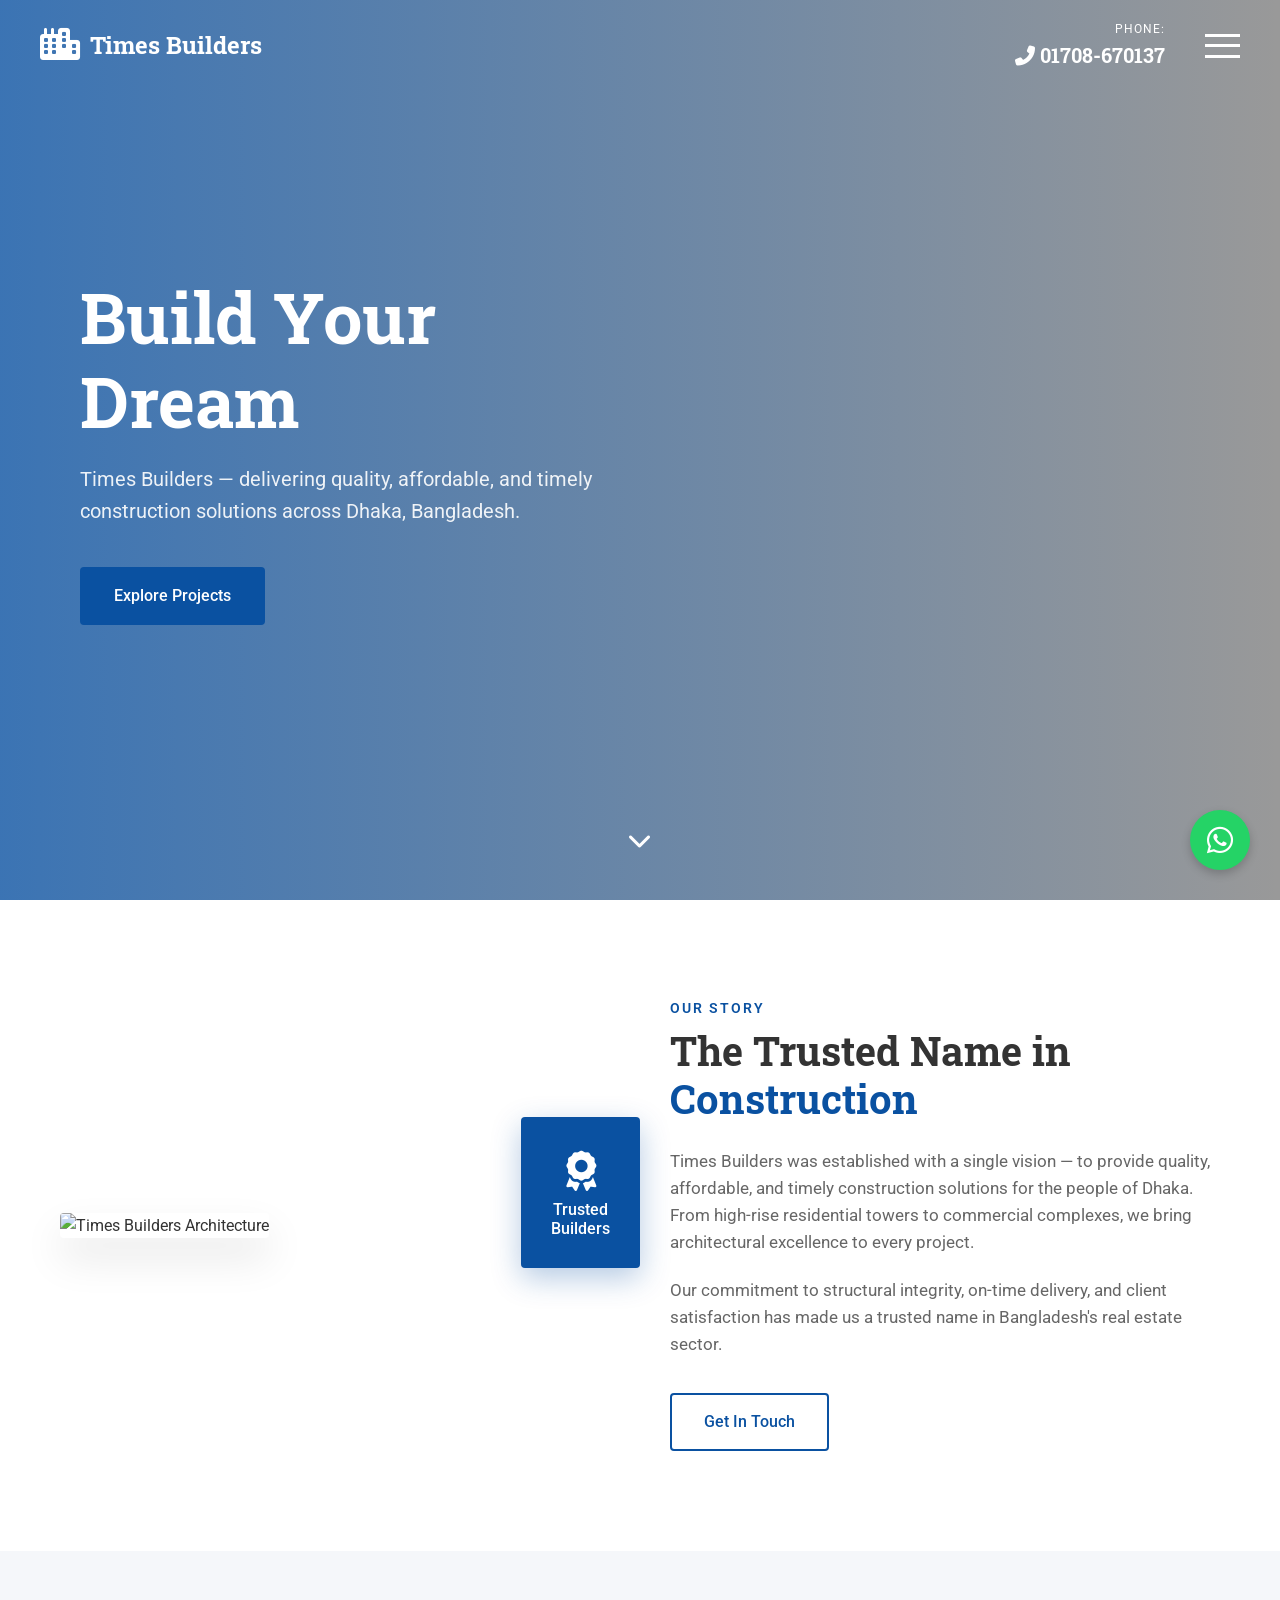
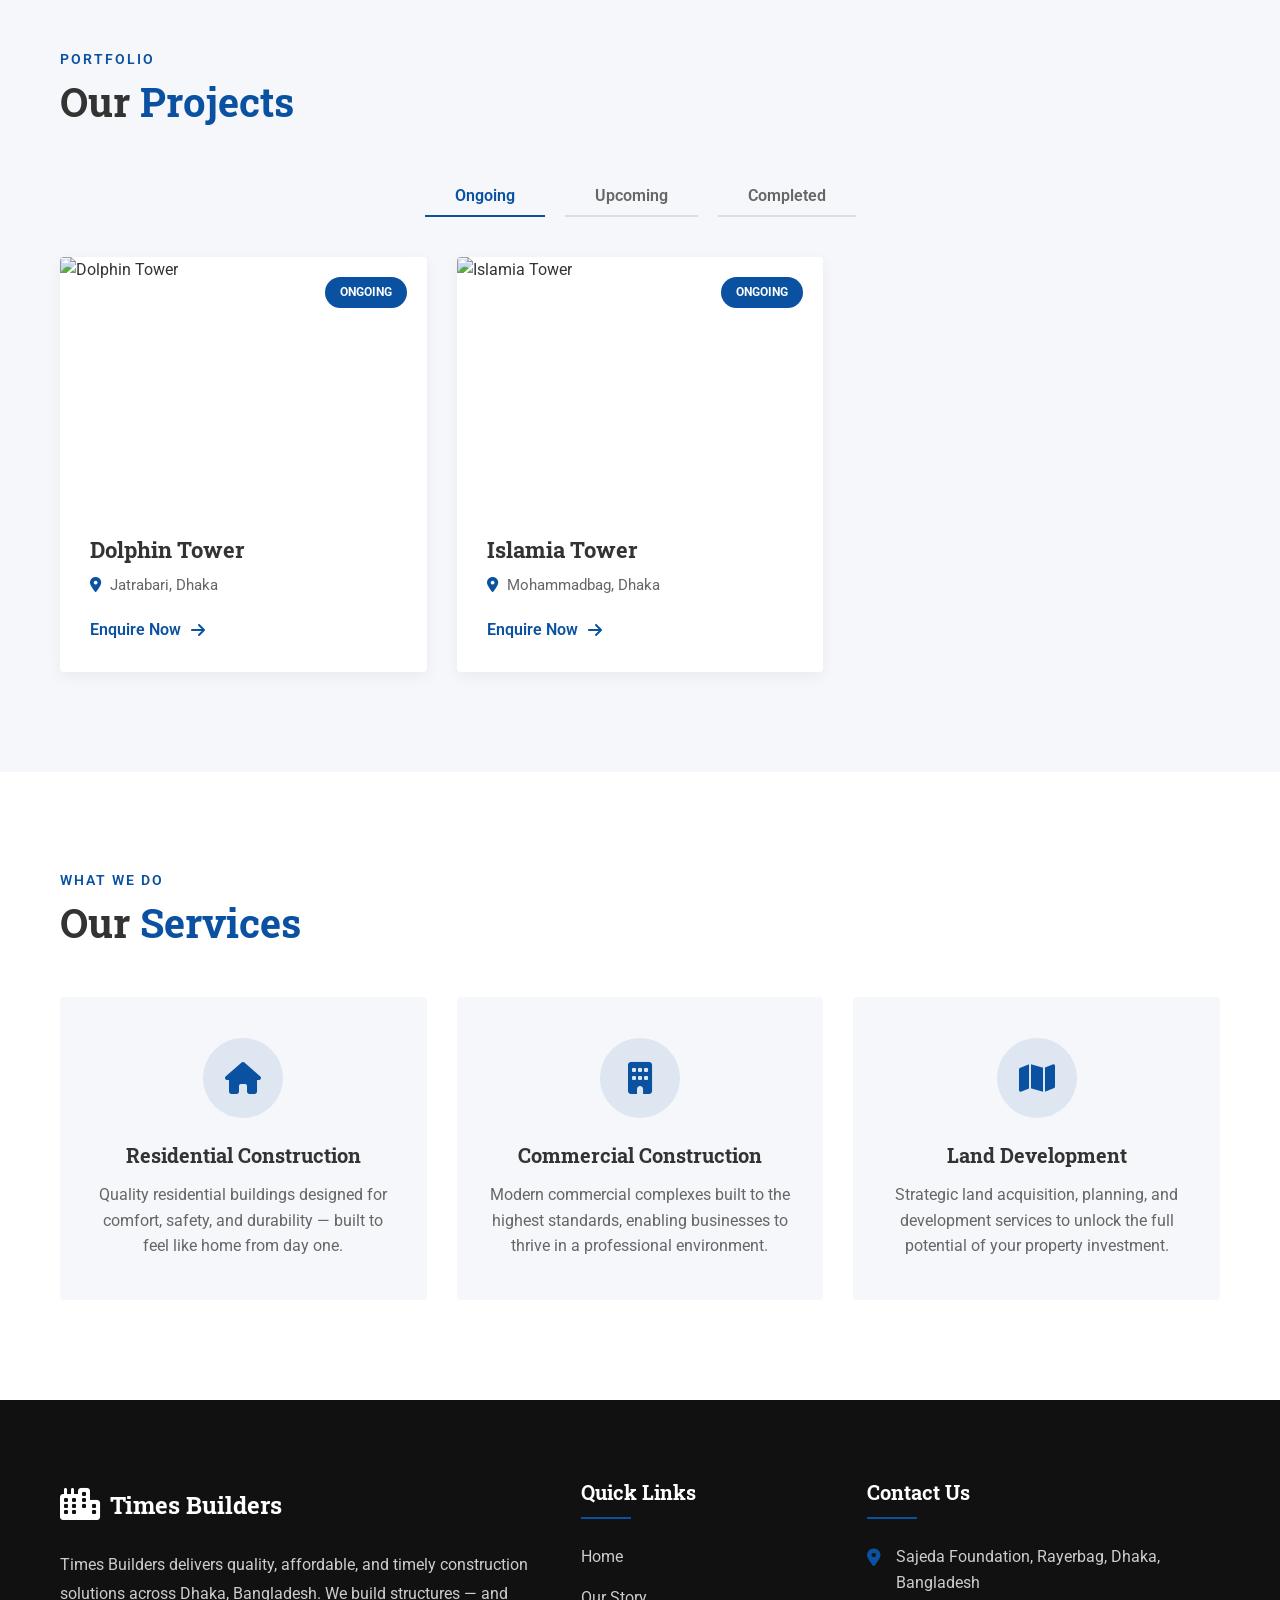
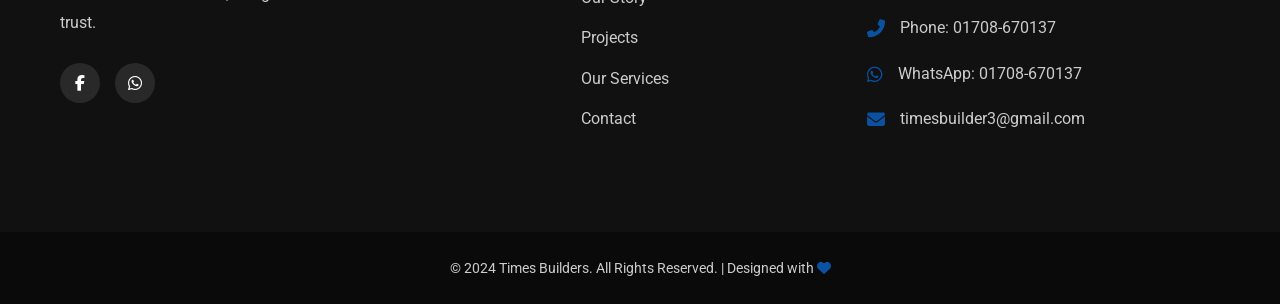
==== index.html @ 9c45bab4 "Add files via upload" ====
<!DOCTYPE html>
<html lang="en">
<head>
    <meta charset="UTF-8">
    <meta name="viewport" content="width=device-width, initial-scale=1.0">
    <title>Times Builders | Build Your Dream</title>
    <link rel="stylesheet" href="style.css">
    
    <!-- Fonts inspired by Concord (Roboto & Roboto Slab) -->
    <link rel="preconnect" href="https://fonts.googleapis.com">
    <link rel="preconnect" href="https://fonts.gstatic.com" crossorigin>
    <link href="https://fonts.googleapis.com/css2?family=Roboto+Slab:wght@300;400;500;600;700&family=Roboto:wght@300;400;500;700&display=swap" rel="stylesheet">
    
    <!-- Icons -->
    <link rel="stylesheet" href="https://cdnjs.cloudflare.com/ajax/libs/font-awesome/6.4.0/css/all.min.css">
</head>
<body>

    <!-- Floating WhatsApp -->
    <a href="https://wa.me/8801708670137" target="_blank" class="floating-whatsapp">
        <i class="fab fa-whatsapp"></i>
    </a>

    <!-- Top Navigation Bar -->
    <header class="header" id="header">
        <div class="header-container">
            <a href="#" class="logo">
                <span class="logo-icon"><i class="fas fa-city"></i></span>
                <span class="logo-text">Times Builders</span>
            </a>
            
            <div class="header-right">
                <div class="header-hotline">
                    <span>Phone:</span>
                    <a href="tel:01708670137"><i class="fas fa-phone-alt"></i> 01708-670137</a>
                </div>
                <div class="hamburger" id="hamburger">
                    <span class="line"></span>
                    <span class="line"></span>
                    <span class="line"></span>
                </div>
            </div>
        </div>
    </header>

    <!-- Full Screen Overlay Menu -->
    <div class="menu-overlay" id="menuOverlay">
        <div class="menu-close" id="menuClose">
            <i class="fas fa-times"></i>
        </div>
        <div class="menu-content">
            <div class="menu-left">
                <ul class="main-nav">
                    <li><a href="#home" class="menu-link">Home</a></li>
                    <li><a href="#about" class="menu-link">About Us</a></li>
                    <li><a href="#projects" class="menu-link">Projects</a></li>
                    <li><a href="#business" class="menu-link">Our Services</a></li>
                    <li><a href="#contact" class="menu-link">Contact</a></li>
                </ul>
            </div>
            <div class="menu-right">
                <div class="menu-contact">
                    <h3>Contact Information</h3>
                    <p><strong>Phone:</strong> <a href="tel:01708670137">01708-670137</a></p>
                    <p><strong>WhatsApp:</strong> <a href="https://wa.me/8801708670137" target="_blank">01708-670137</a></p>
                    <p><strong>Email:</strong> timesbuilder3@gmail.com</p>
                    <p><strong>Address:</strong> Sajeda Foundation, Rayerbag, Dhaka</p>
                    <div class="menu-socials">
                        <a href="https://www.facebook.com/timesbuilders3" target="_blank"><i class="fab fa-facebook-f"></i></a>
                        <a href="https://wa.me/8801708670137" target="_blank"><i class="fab fa-whatsapp"></i></a>
                    </div>
                </div>
            </div>
        </div>
    </div>

    <!-- Hero Section -->
    <section class="hero" id="home">
        <div class="hero-bg"></div>
        <div class="hero-content">
            <h1 class="fade-up">Build Your<br>Dream</h1>
            <p class="fade-up delay-1">Times Builders — delivering quality, affordable, and timely construction solutions across Dhaka, Bangladesh.</p>
            <a href="#projects" class="btn btn-primary fade-up delay-2">Explore Projects</a>
        </div>
        <a href="#about" class="scroll-down">
            <i class="fas fa-chevron-down"></i>
        </a>
    </section>

    <!-- About Section / Our Story -->
    <section class="about section" id="about">
        <div class="container">
            <div class="about-wrapper">
                <div class="about-image reveal">
                    <img src="https://images.unsplash.com/photo-1545324418-cc1a3fa10c00?w=800&q=80" alt="Times Builders Architecture">
                    <div class="experience-badge">
                        <h2><i class="fas fa-award"></i></h2>
                        <p>Trusted<br>Builders</p>
                    </div>
                </div>
                <div class="about-text reveal">
                    <h5 class="sub-heading">OUR STORY</h5>
                    <h2>The Trusted Name in <br><span class="text-blue">Construction</span></h2>
                    <p>Times Builders was established with a single vision — to provide quality, affordable, and timely construction solutions for the people of Dhaka. From high-rise residential towers to commercial complexes, we bring architectural excellence to every project.</p>
                    <p>Our commitment to structural integrity, on-time delivery, and client satisfaction has made us a trusted name in Bangladesh's real estate sector.</p>
                    <a href="#contact" class="btn btn-outline">Get In Touch</a>
                </div>
            </div>
        </div>
    </section>

    <!-- Projects Section -->
    <section class="projects section bg-light" id="projects">
        <div class="container">
            <div class="section-header text-center reveal">
                <h5 class="sub-heading">PORTFOLIO</h5>
                <h2>Our <span class="text-blue">Projects</span></h2>
            </div>
            
            <div class="project-tabs reveal">
                <button class="tab-btn active" data-filter="ongoing">Ongoing</button>
                <button class="tab-btn" data-filter="upcoming">Upcoming</button>
                <button class="tab-btn" data-filter="completed">Completed</button>
            </div>

            <div class="projects-grid">
                <!-- Project 1 -->
                <div class="project-card reveal" data-category="ongoing">
                    <div class="project-image">
                        <img src="https://images.unsplash.com/photo-1580587771525-78b9dba3b914?w=600&q=80" alt="Dolphin Tower">
                        <span class="status-badge ongoing">Ongoing</span>
                    </div>
                    <div class="project-content">
                        <h3>Dolphin Tower</h3>
                        <p class="location"><i class="fas fa-map-marker-alt"></i> Jatrabari, Dhaka</p>
                        <a href="#contact" class="view-details">Enquire Now <i class="fas fa-arrow-right"></i></a>
                    </div>
                </div>

                <!-- Project 2 -->
                <div class="project-card reveal" data-category="ongoing">
                    <div class="project-image">
                        <img src="https://images.unsplash.com/photo-1600607687939-ce8a6c25118c?w=600&q=80" alt="Islamia Tower">
                        <span class="status-badge ongoing">Ongoing</span>
                    </div>
                    <div class="project-content">
                        <h3>Islamia Tower</h3>
                        <p class="location"><i class="fas fa-map-marker-alt"></i> Mohammadbag, Dhaka</p>
                        <a href="#contact" class="view-details">Enquire Now <i class="fas fa-arrow-right"></i></a>
                    </div>
                </div>
            </div>
        </div>
    </section>

    <!-- Services Section -->
    <section class="business section" id="business">
        <div class="container">
            <div class="section-header text-center reveal">
                <h5 class="sub-heading">WHAT WE DO</h5>
                <h2>Our <span class="text-blue">Services</span></h2>
            </div>
            
            <div class="business-grid">
                <div class="business-card reveal">
                    <div class="icon"><i class="fas fa-home"></i></div>
                    <h3>Residential Construction</h3>
                    <p>Quality residential buildings designed for comfort, safety, and durability — built to feel like home from day one.</p>
                </div>
                <div class="business-card reveal">
                    <div class="icon"><i class="fas fa-building"></i></div>
                    <h3>Commercial Construction</h3>
                    <p>Modern commercial complexes built to the highest standards, enabling businesses to thrive in a professional environment.</p>
                </div>
                <div class="business-card reveal">
                    <div class="icon"><i class="fas fa-map"></i></div>
                    <h3>Land Development</h3>
                    <p>Strategic land acquisition, planning, and development services to unlock the full potential of your property investment.</p>
                </div>
            </div>
        </div>
    </section>

    <!-- Footer -->
    <footer class="footer" id="contact">
        <div class="footer-top">
            <div class="container">
                <div class="footer-grid">
                    <div class="footer-brand">
                        <a href="#" class="logo">
                            <span class="logo-icon"><i class="fas fa-city"></i></span>
                            <span class="logo-text">Times Builders</span>
                        </a>
                        <p>Times Builders delivers quality, affordable, and timely construction solutions across Dhaka, Bangladesh. We build structures — and trust.</p>
                        <div class="social-links">
                            <a href="https://www.facebook.com/timesbuilders3" target="_blank" title="Facebook"><i class="fab fa-facebook-f"></i></a>
                            <a href="https://wa.me/8801708670137" target="_blank" title="WhatsApp"><i class="fab fa-whatsapp"></i></a>
                        </div>
                    </div>
                    
                    <div class="footer-links">
                        <h4>Quick Links</h4>
                        <ul>
                            <li><a href="#home">Home</a></li>
                            <li><a href="#about">Our Story</a></li>
                            <li><a href="#projects">Projects</a></li>
                            <li><a href="#business">Our Services</a></li>
                            <li><a href="#contact">Contact</a></li>
                        </ul>
                    </div>
                    
                    <div class="footer-contact">
                        <h4>Contact Us</h4>
                        <ul class="contact-info">
                            <li>
                                <i class="fas fa-map-marker-alt"></i>
                                <span>Sajeda Foundation, Rayerbag, Dhaka, Bangladesh</span>
                            </li>
                            <li>
                                <i class="fas fa-phone-alt"></i>
                                <span><a href="tel:01708670137" style="color:inherit;">Phone: 01708-670137</a></span>
                            </li>
                            <li>
                                <i class="fab fa-whatsapp"></i>
                                <span><a href="https://wa.me/8801708670137" target="_blank" style="color:inherit;">WhatsApp: 01708-670137</a></span>
                            </li>
                            <li>
                                <i class="fas fa-envelope"></i>
                                <span><a href="mailto:timesbuilder3@gmail.com" style="color:inherit;">timesbuilder3@gmail.com</a></span>
                            </li>
                        </ul>
                    </div>
                </div>
            </div>
        </div>
        <div class="footer-bottom">
            <div class="container">
                <p>&copy; 2024 Times Builders. All Rights Reserved. | Designed with <i class="fas fa-heart text-blue"></i></p>
            </div>
        </div>
    </footer>

    <script src="script.js"></script>
</body>
</html>
---- style.css ----
/* ===================================================
   TIMES BUILDERS - Luxury Theme (Concord Inspired)
=================================================== */

:root {
    --primary-blue: #0A51A1;
    --dark-blue: #073872;
    --text-dark: #333333;
    --text-light: #666666;
    --bg-light: #F5F7FA;
    --white: #ffffff;
    --gold: #C69C6D; /* Accent color if needed */
    --transition: all 0.3s cubic-bezier(0.25, 0.8, 0.25, 1);
    
    --font-heading: 'Roboto Slab', serif;
    --font-body: 'Roboto', sans-serif;
}

* {
    margin: 0;
    padding: 0;
    box-sizing: border-box;
}

html {
    scroll-behavior: smooth;
}

body {
    font-family: var(--font-body);
    color: var(--text-dark);
    line-height: 1.6;
    overflow-x: hidden;
}

a {
    text-decoration: none;
    color: inherit;
    transition: var(--transition);
}

ul {
    list-style: none;
}

/* Typography */
h1, h2, h3, h4, h5, h6 {
    font-family: var(--font-heading);
    font-weight: 700;
    color: var(--text-dark);
    line-height: 1.2;
}

.text-blue {
    color: var(--primary-blue);
}

.sub-heading {
    font-size: 14px;
    letter-spacing: 2px;
    text-transform: uppercase;
    color: var(--primary-blue);
    margin-bottom: 10px;
    font-family: var(--font-body);
    font-weight: 600;
}

.section {
    padding: 100px 0;
}

.container {
    max-width: 1200px;
    margin: 0 auto;
    padding: 0 20px;
}

.bg-light {
    background-color: var(--bg-light);
}

/* Buttons */
.btn {
    display: inline-block;
    padding: 14px 32px;
    font-weight: 500;
    font-size: 16px;
    border-radius: 4px;
    cursor: pointer;
    transition: var(--transition);
    border: 2px solid transparent;
}

.btn-primary {
    background-color: var(--primary-blue);
    color: var(--white);
}

.btn-primary:hover {
    background-color: var(--dark-blue);
    color: var(--white);
}

.btn-outline {
    background-color: transparent;
    border-color: var(--primary-blue);
    color: var(--primary-blue);
}

.btn-outline:hover {
    background-color: var(--primary-blue);
    color: var(--white);
}

/* Floating WhatsApp */
.floating-whatsapp {
    position: fixed;
    bottom: 30px;
    right: 30px;
    width: 60px;
    height: 60px;
    background-color: #25D366;
    color: white;
    border-radius: 50%;
    display: flex;
    align-items: center;
    justify-content: center;
    font-size: 30px;
    box-shadow: 0 4px 10px rgba(0,0,0,0.2);
    z-index: 99;
    transition: var(--transition);
}

.floating-whatsapp:hover {
    transform: scale(1.1);
}

/* Header & Navbar */
.header {
    position: fixed;
    top: 0;
    left: 0;
    width: 100%;
    z-index: 1000;
    padding: 20px 0;
    transition: var(--transition);
    background: transparent;
}

.header.scrolled {
    background: var(--white);
    padding: 15px 0;
    box-shadow: 0 2px 10px rgba(0,0,0,0.1);
}

.header-container {
    max-width: 1400px;
    margin: 0 auto;
    padding: 0 40px;
    display: flex;
    justify-content: space-between;
    align-items: center;
}

.logo {
    display: flex;
    align-items: center;
    gap: 10px;
    color: var(--white);
}

.header.scrolled .logo {
    color: var(--primary-blue);
}

.logo-icon {
    font-size: 32px;
}

.logo-text {
    font-family: var(--font-heading);
    font-size: 24px;
    font-weight: 700;
}

.header-right {
    display: flex;
    align-items: center;
    gap: 40px;
}

.header-hotline {
    display: flex;
    flex-direction: column;
    align-items: flex-end;
    color: var(--white);
}

.header.scrolled .header-hotline {
    color: var(--text-dark);
}

.header-hotline span {
    font-size: 12px;
    text-transform: uppercase;
    letter-spacing: 1px;
}

.header-hotline a {
    font-size: 20px;
    font-weight: 700;
    font-family: var(--font-heading);
}

.header.scrolled .header-hotline a {
    color: var(--primary-blue);
}

.hamburger {
    width: 35px;
    height: 24px;
    display: flex;
    flex-direction: column;
    justify-content: space-between;
    cursor: pointer;
    z-index: 1002; /* Above overlay */
}

.hamburger .line {
    display: block;
    width: 100%;
    height: 3px;
    background-color: var(--white);
    transition: var(--transition);
}

.header.scrolled .hamburger .line {
    background-color: var(--primary-blue);
}

/* Full Screen Overlay Menu */
.menu-overlay {
    position: fixed;
    top: 0;
    left: 0;
    width: 100%;
    height: 100vh;
    background-color: var(--primary-blue);
    z-index: 1001;
    transform: translateY(-100%);
    transition: transform 0.5s cubic-bezier(0.77, 0, 0.175, 1);
    display: flex;
    align-items: center;
    justify-content: center;
}

.menu-overlay.active {
    transform: translateY(0);
}

.menu-close {
    position: absolute;
    top: 40px;
    right: 40px;
    font-size: 40px;
    color: var(--white);
    cursor: pointer;
    transition: var(--transition);
}

.menu-close:hover {
    transform: rotate(90deg);
}

.menu-content {
    display: flex;
    width: 80%;
    max-width: 1200px;
    color: var(--white);
}

.menu-left {
    flex: 1;
}

.main-nav li {
    margin-bottom: 20px;
    overflow: hidden;
}

.menu-link {
    font-family: var(--font-heading);
    font-size: 48px;
    font-weight: 700;
    display: block;
    transform: translateY(100%);
    transition: transform 0.5s ease;
    opacity: 0.7;
}

.menu-overlay.active .menu-link {
    transform: translateY(0);
}

.menu-link:hover {
    opacity: 1;
    padding-left: 20px;
}

/* Staggered delay for menu links */
.main-nav li:nth-child(1) .menu-link { transition-delay: 0.2s; }
.main-nav li:nth-child(2) .menu-link { transition-delay: 0.3s; }
.main-nav li:nth-child(3) .menu-link { transition-delay: 0.4s; }
.main-nav li:nth-child(4) .menu-link { transition-delay: 0.5s; }
.main-nav li:nth-child(5) .menu-link { transition-delay: 0.6s; }

.menu-right {
    flex: 1;
    display: flex;
    align-items: center;
    border-left: 1px solid rgba(255,255,255,0.2);
    padding-left: 60px;
}

.menu-contact h3 {
    color: var(--white);
    font-size: 24px;
    margin-bottom: 20px;
}

.menu-contact p {
    font-size: 18px;
    margin-bottom: 10px;
}

.menu-socials {
    display: flex;
    gap: 20px;
    margin-top: 30px;
}

.menu-socials a {
    width: 40px;
    height: 40px;
    border: 1px solid rgba(255,255,255,0.5);
    border-radius: 50%;
    display: flex;
    align-items: center;
    justify-content: center;
    font-size: 18px;
}

.menu-socials a:hover {
    background: var(--white);
    color: var(--primary-blue);
}

/* Hero Section */
.hero {
    height: 100vh;
    position: relative;
    display: flex;
    align-items: center;
    overflow: hidden;
}

.hero-bg {
    position: absolute;
    top: 0;
    left: 0;
    width: 100%;
    height: 100%;
    background-image: url('https://images.unsplash.com/photo-1486406146926-c627a92ad1ab?w=1600&q=80');
    background-size: cover;
    background-position: center;
    z-index: -1;
}

.hero::after {
    content: '';
    position: absolute;
    top: 0;
    left: 0;
    width: 100%;
    height: 100%;
    background: linear-gradient(to right, rgba(10, 81, 161, 0.8), rgba(0,0,0,0.4));
    z-index: 0;
}

.hero-content {
    position: relative;
    z-index: 1;
    max-width: 1200px;
    margin: 0 auto;
    padding: 0 40px;
    width: 100%;
}

.hero h1 {
    font-size: clamp(40px, 6vw, 70px);
    color: var(--white);
    margin-bottom: 20px;
}

.hero p {
    font-size: 20px;
    color: rgba(255,255,255,0.9);
    max-width: 600px;
    margin-bottom: 40px;
}

.scroll-down {
    position: absolute;
    bottom: 40px;
    left: 50%;
    transform: translateX(-50%);
    color: var(--white);
    font-size: 24px;
    z-index: 1;
    animation: bounce 2s infinite;
}

@keyframes bounce {
    0%, 20%, 50%, 80%, 100% { transform: translateY(0) translateX(-50%); }
    40% { transform: translateY(-20px) translateX(-50%); }
    60% { transform: translateY(-10px) translateX(-50%); }
}

/* Animations for Hero */
.fade-up {
    opacity: 0;
    transform: translateY(30px);
    animation: fadeUpAnim 1s ease forwards;
}

.delay-1 { animation-delay: 0.3s; }
.delay-2 { animation-delay: 0.6s; }

@keyframes fadeUpAnim {
    to { opacity: 1; transform: translateY(0); }
}

/* Scroll Reveal classes */
.reveal {
    opacity: 0;
    transform: translateY(40px);
    transition: all 0.8s ease;
}
.reveal.active {
    opacity: 1;
    transform: translateY(0);
}

/* About Section */
.about-wrapper {
    display: flex;
    align-items: center;
    gap: 60px;
}

.about-image {
    flex: 1;
    position: relative;
}

.about-image img {
    width: 100%;
    border-radius: 4px;
    box-shadow: 0 20px 40px rgba(0,0,0,0.1);
}

.experience-badge {
    position: absolute;
    bottom: -30px;
    right: -30px;
    background: var(--primary-blue);
    color: var(--white);
    padding: 30px;
    border-radius: 4px;
    text-align: center;
    box-shadow: 0 10px 30px rgba(10, 81, 161, 0.3);
}

.experience-badge h2 {
    color: var(--white);
    font-size: 40px;
    margin-bottom: 5px;
}

.experience-badge p {
    font-weight: 500;
    line-height: 1.2;
}

.about-text {
    flex: 1;
}

.about-text h2 {
    font-size: 40px;
    margin-bottom: 25px;
}

.about-text p {
    color: var(--text-light);
    margin-bottom: 20px;
    font-size: 17px;
}

.about-text .btn {
    margin-top: 15px;
}

/* Projects Section */
.section-header {
    margin-bottom: 50px;
}

.section-header h2 {
    font-size: 40px;
}

.project-tabs {
    display: flex;
    justify-content: center;
    gap: 20px;
    margin-bottom: 40px;
}

.tab-btn {
    padding: 10px 30px;
    background: transparent;
    border: none;
    border-bottom: 2px solid #ddd;
    font-size: 16px;
    font-weight: 600;
    color: var(--text-light);
    cursor: pointer;
    transition: var(--transition);
    font-family: var(--font-body);
}

.tab-btn.active, .tab-btn:hover {
    color: var(--primary-blue);
    border-bottom-color: var(--primary-blue);
}

.projects-grid {
    display: grid;
    grid-template-columns: repeat(auto-fill, minmax(350px, 1fr));
    gap: 30px;
}

.project-card {
    background: var(--white);
    border-radius: 4px;
    overflow: hidden;
    box-shadow: 0 5px 15px rgba(0,0,0,0.05);
    transition: var(--transition);
}

.project-card.hidden {
    display: none;
}

.project-card:hover {
    transform: translateY(-10px);
    box-shadow: 0 15px 30px rgba(0,0,0,0.1);
}

.project-image {
    position: relative;
    height: 250px;
    overflow: hidden;
}

.project-image img {
    width: 100%;
    height: 100%;
    object-fit: cover;
    transition: transform 0.5s ease;
}

.project-card:hover .project-image img {
    transform: scale(1.1);
}

.status-badge {
    position: absolute;
    top: 20px;
    right: 20px;
    padding: 6px 15px;
    border-radius: 30px;
    font-size: 12px;
    font-weight: 700;
    text-transform: uppercase;
    color: var(--white);
}

.status-badge.ongoing { background-color: var(--primary-blue); }
.status-badge.upcoming { background-color: #E67E22; }
.status-badge.completed { background-color: #27AE60; }

.project-content {
    padding: 30px;
}

.project-content h3 {
    font-size: 22px;
    margin-bottom: 10px;
}

.project-content .location {
    color: var(--text-light);
    margin-bottom: 20px;
    font-size: 15px;
}

.project-content .location i {
    color: var(--primary-blue);
    margin-right: 5px;
}

.view-details {
    display: inline-flex;
    align-items: center;
    gap: 10px;
    font-weight: 600;
    color: var(--primary-blue);
}

.view-details:hover {
    gap: 15px;
}

/* Business Units */
.business-grid {
    display: grid;
    grid-template-columns: repeat(auto-fit, minmax(250px, 1fr));
    gap: 30px;
}

.business-card {
    text-align: center;
    padding: 40px 30px;
    background: var(--bg-light);
    border-radius: 4px;
    transition: var(--transition);
    border: 1px solid transparent;
}

.business-card:hover {
    background: var(--white);
    border-color: #eee;
    box-shadow: 0 10px 30px rgba(0,0,0,0.05);
    transform: translateY(-5px);
}

.business-card .icon {
    width: 80px;
    height: 80px;
    background: rgba(10, 81, 161, 0.1);
    color: var(--primary-blue);
    font-size: 32px;
    display: flex;
    align-items: center;
    justify-content: center;
    border-radius: 50%;
    margin: 0 auto 25px;
    transition: var(--transition);
}

.business-card:hover .icon {
    background: var(--primary-blue);
    color: var(--white);
}

.business-card h3 {
    margin-bottom: 15px;
    font-size: 20px;
}

.business-card p {
    color: var(--text-light);
}

/* Footer */
.footer {
    background-color: #111111;
    color: #cccccc;
}

.footer-top {
    padding: 80px 0;
}

.footer-grid {
    display: grid;
    grid-template-columns: 2fr 1fr 1.5fr;
    gap: 50px;
}

.footer-brand .logo {
    margin-bottom: 20px;
    display: inline-flex;
}

.footer-brand p {
    margin-bottom: 25px;
    line-height: 1.8;
}

.footer-brand .social-links {
    display: flex;
    gap: 15px;
}

.footer-brand .social-links a {
    width: 40px;
    height: 40px;
    background: rgba(255,255,255,0.1);
    display: flex;
    align-items: center;
    justify-content: center;
    border-radius: 50%;
    color: var(--white);
}

.footer-brand .social-links a:hover {
    background: var(--primary-blue);
}

.footer h4 {
    color: var(--white);
    font-size: 20px;
    margin-bottom: 25px;
    position: relative;
    padding-bottom: 15px;
}

.footer h4::after {
    content: '';
    position: absolute;
    bottom: 0;
    left: 0;
    width: 50px;
    height: 2px;
    background: var(--primary-blue);
}

.footer-links ul li {
    margin-bottom: 15px;
}

.footer-links ul li a:hover {
    color: var(--white);
    padding-left: 5px;
}

.contact-info li {
    display: flex;
    gap: 15px;
    margin-bottom: 20px;
    align-items: flex-start;
}

.contact-info i {
    color: var(--primary-blue);
    font-size: 18px;
    margin-top: 5px;
}

.footer-bottom {
    background: #0a0a0a;
    padding: 25px 0;
    text-align: center;
    font-size: 14px;
}

/* Responsive */
@media (max-width: 992px) {
    .about-wrapper {
        flex-direction: column;
    }
    .experience-badge {
        right: 0;
        bottom: 0;
        transform: translate(20%, 20%);
    }
    .footer-grid {
        grid-template-columns: 1fr 1fr;
    }
}

@media (max-width: 768px) {
    .header-hotline {
        display: none;
    }
    .hero h1 {
        font-size: 40px;
    }
    .menu-content {
        flex-direction: column;
        width: 90%;
        text-align: center;
    }
    .menu-right {
        border-left: none;
        border-top: 1px solid rgba(255,255,255,0.2);
        padding-left: 0;
        padding-top: 30px;
        margin-top: 30px;
        justify-content: center;
    }
    .menu-socials {
        justify-content: center;
    }
    .footer-grid {
        grid-template-columns: 1fr;
    }
    .experience-badge {
        transform: translate(0, 0);
        width: 100%;
        position: relative;
        margin-top: -20px;
    }
}
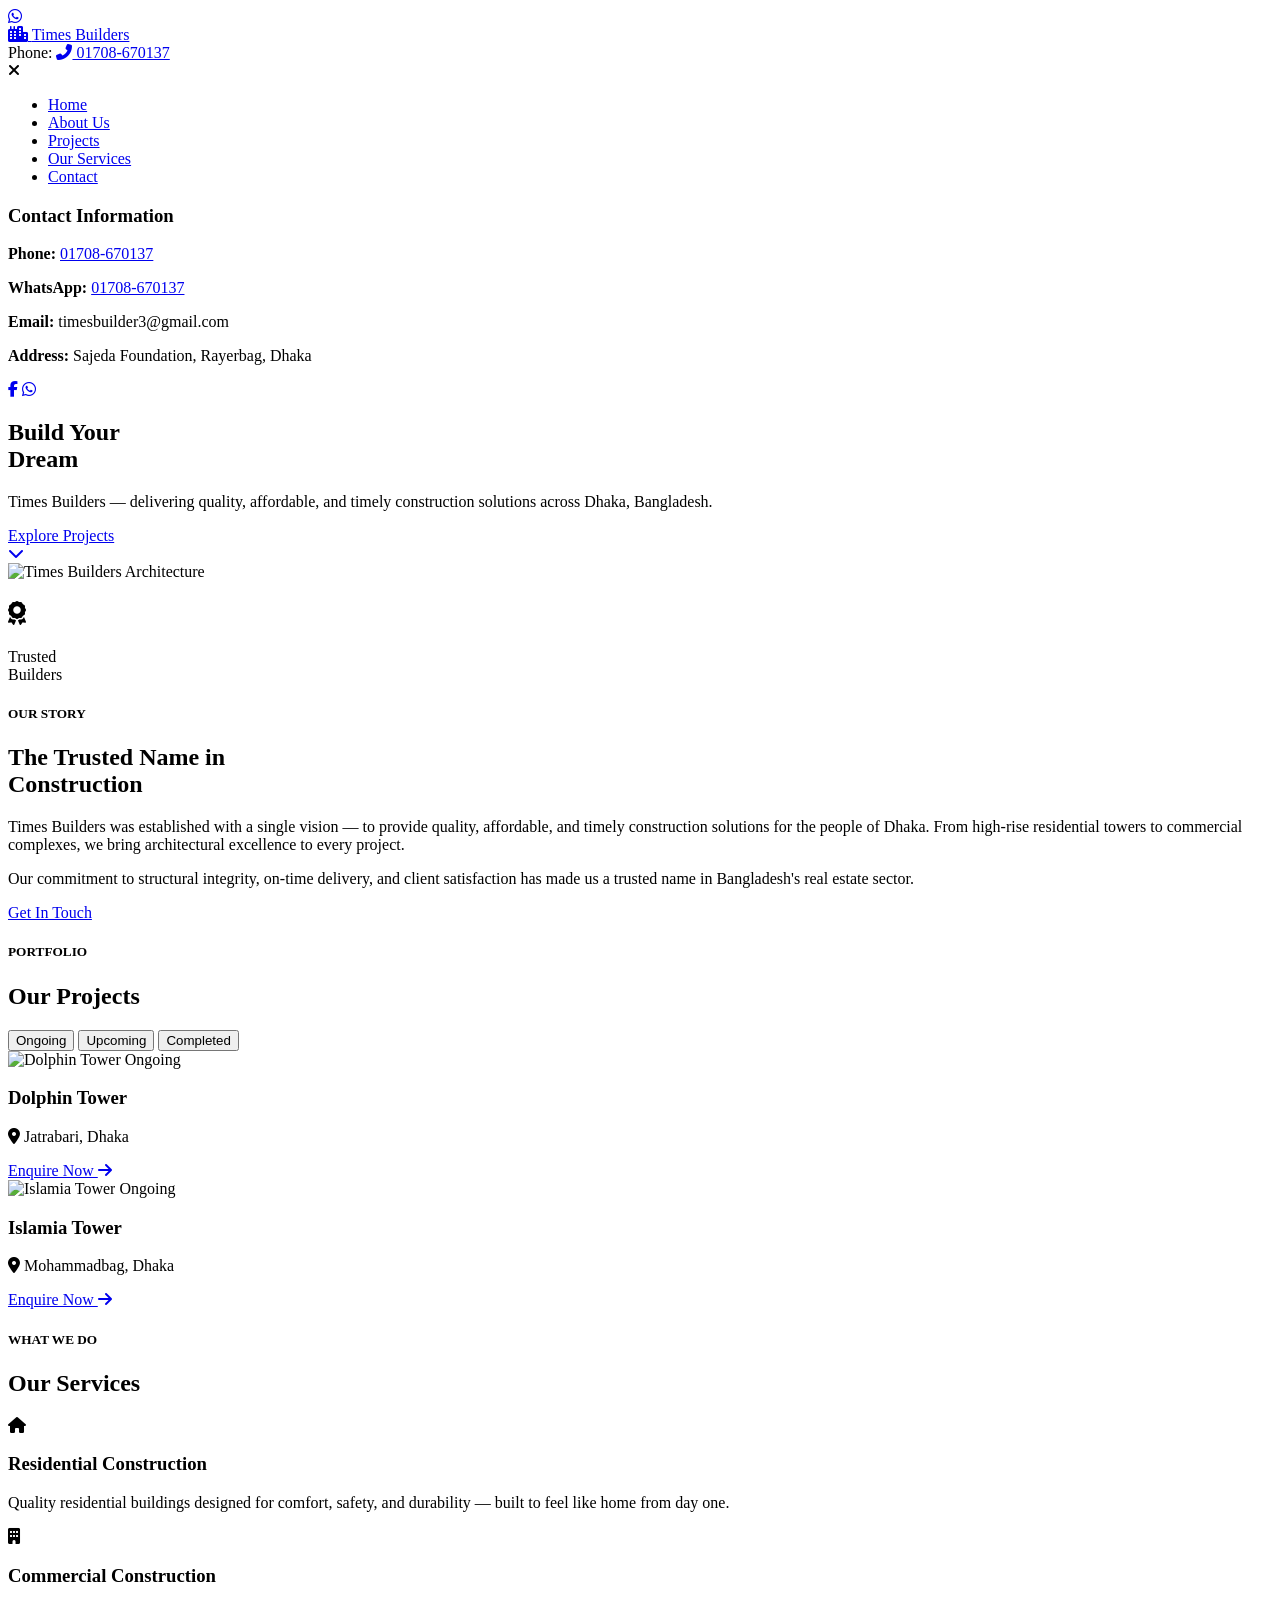
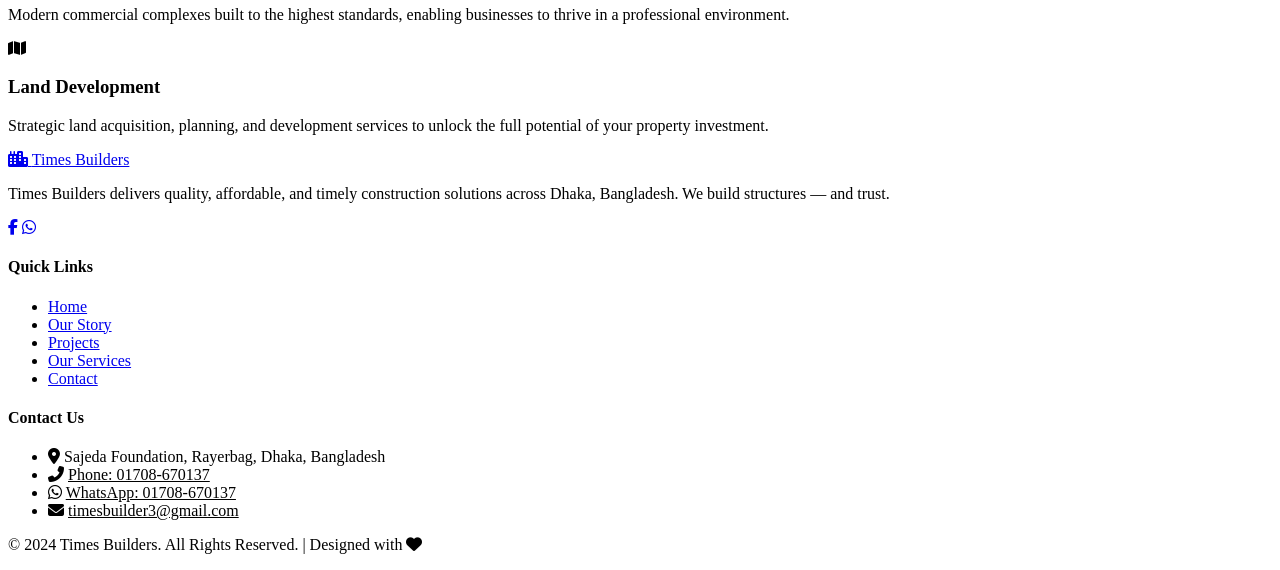
==== commit 6938f58d: "Add files via upload" ====
--- a/index.html
+++ b/index.html
@@ -3,16 +3,53 @@
 <head>
     <meta charset="UTF-8">
     <meta name="viewport" content="width=device-width, initial-scale=1.0">
-    <title>Times Builders | Build Your Dream</title>
-    <link rel="stylesheet" href="style.css">
-    
-    <!-- Fonts inspired by Concord (Roboto & Roboto Slab) -->
+
+    <!-- Primary SEO -->
+    <title>Times Builders | Best Construction Company in Dhaka, Bangladesh</title>
+    <meta name="description" content="Times Builders is a trusted construction company in Dhaka, Bangladesh. We specialize in residential buildings, commercial construction, and land development. Call us: 01708-670137">
+    <meta name="keywords" content="Times Builders, construction company Dhaka, real estate Bangladesh, building contractor Dhaka, residential construction Bangladesh, Dolphin Tower Jatrabari, Islamia Tower Mohammadbag">
+    <meta name="author" content="Times Builders">
+    <meta name="robots" content="index, follow">
+    <link rel="canonical" href="https://timesbuilders.github.io/timesbuilders/">
+
+    <!-- Open Graph (for Facebook & WhatsApp previews) -->
+    <meta property="og:type" content="website">
+    <meta property="og:title" content="Times Builders | Best Construction Company in Dhaka">
+    <meta property="og:description" content="Quality, affordable, and timely construction solutions in Dhaka. Residential, commercial & land development. Call 01708-670137.">
+    <meta property="og:url" content="https://timesbuilders.github.io/timesbuilders/">
+    <meta property="og:site_name" content="Times Builders">
+
+    <!-- Fonts -->
     <link rel="preconnect" href="https://fonts.googleapis.com">
     <link rel="preconnect" href="https://fonts.gstatic.com" crossorigin>
     <link href="https://fonts.googleapis.com/css2?family=Roboto+Slab:wght@300;400;500;600;700&family=Roboto:wght@300;400;500;700&display=swap" rel="stylesheet">
-    
+
     <!-- Icons -->
     <link rel="stylesheet" href="https://cdnjs.cloudflare.com/ajax/libs/font-awesome/6.4.0/css/all.min.css">
+
+    <!-- Structured Data for Google -->
+    <script type="application/ld+json">
+    {
+      "@context": "https://schema.org",
+      "@type": "LocalBusiness",
+      "name": "Times Builders",
+      "description": "Trusted construction company in Dhaka, Bangladesh specializing in residential buildings, commercial construction, and land development.",
+      "url": "https://timesbuilders.github.io/timesbuilders/",
+      "telephone": "+8801708670137",
+      "email": "timesbuilder3@gmail.com",
+      "address": {
+        "@type": "PostalAddress",
+        "streetAddress": "Sajeda Foundation, Rayerbag",
+        "addressLocality": "Dhaka",
+        "addressCountry": "BD"
+      },
+      "sameAs": [
+        "https://www.facebook.com/timesbuilders3"
+      ],
+      "openingHours": "Mo-Sa 09:00-18:00",
+      "priceRange": "$$"
+    }
+    </script>
 </head>
 <body>
 
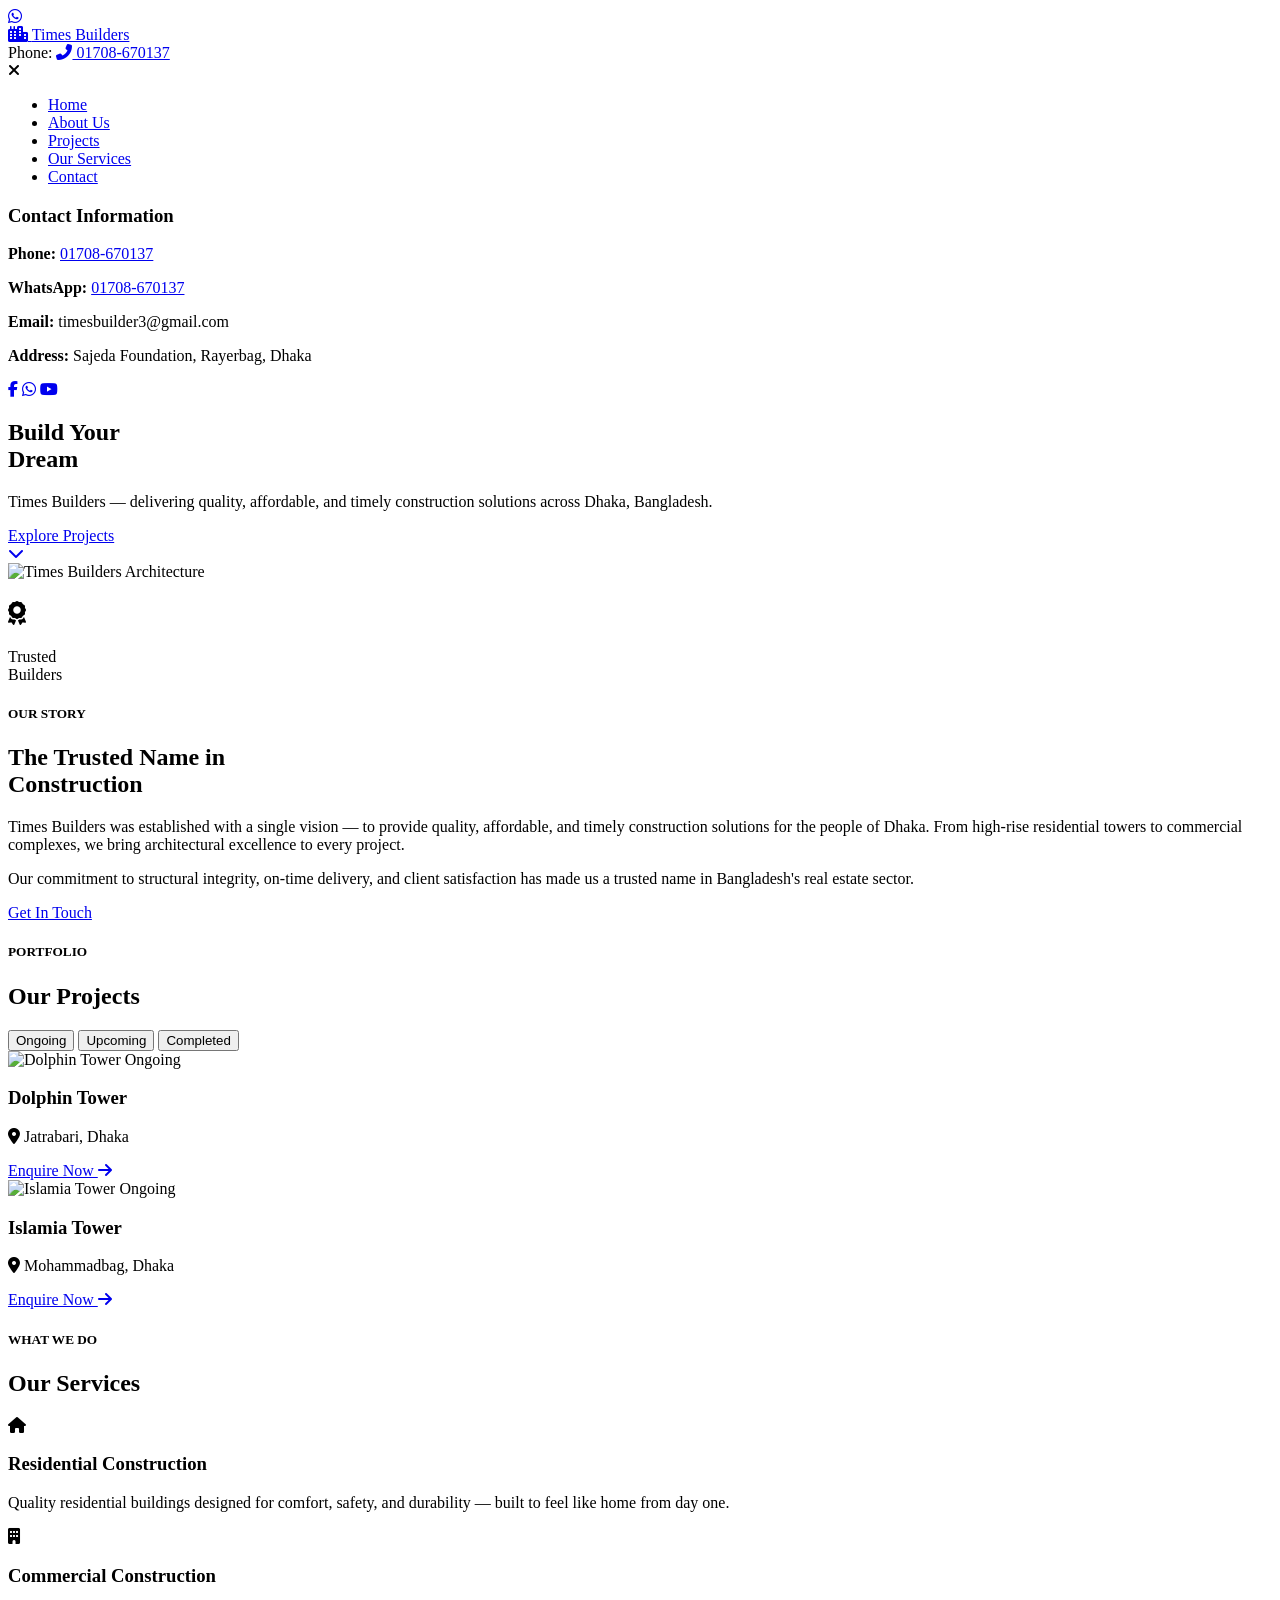
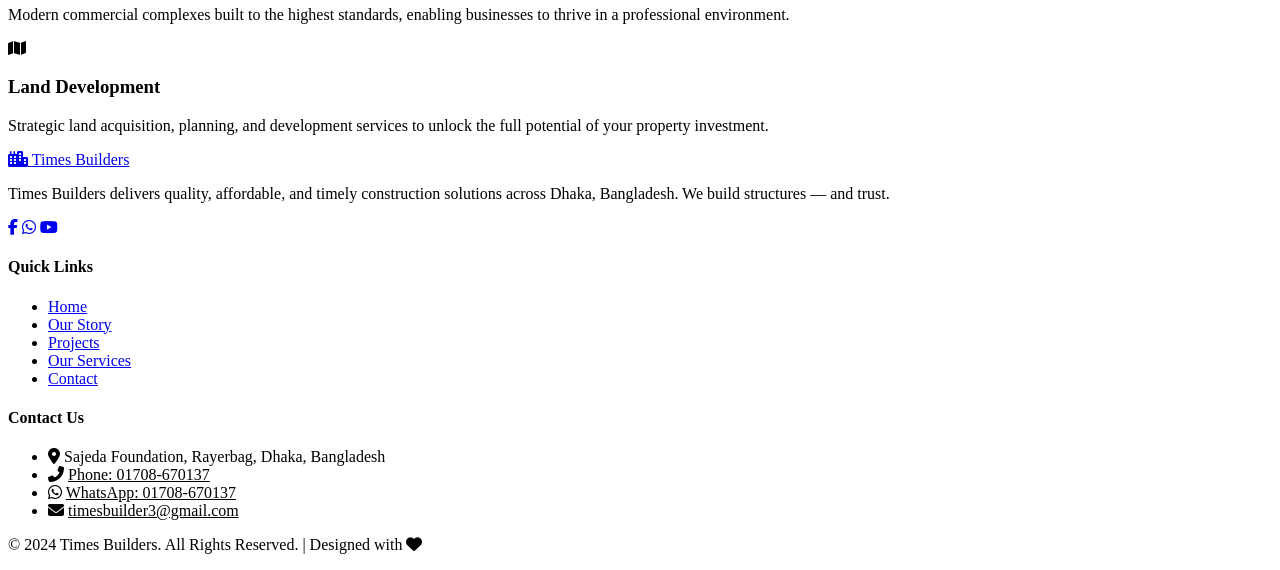
==== commit ac917e91: "Add files via upload" ====
--- a/index.html
+++ b/index.html
@@ -44,7 +44,8 @@
         "addressCountry": "BD"
       },
       "sameAs": [
-        "https://www.facebook.com/timesbuilders3"
+        "https://www.facebook.com/timesbuilders3",
+        "https://www.youtube.com/@TimesBuilders3"
       ],
       "openingHours": "Mo-Sa 09:00-18:00",
       "priceRange": "$$"
@@ -103,8 +104,9 @@
                     <p><strong>Email:</strong> timesbuilder3@gmail.com</p>
                     <p><strong>Address:</strong> Sajeda Foundation, Rayerbag, Dhaka</p>
                     <div class="menu-socials">
-                        <a href="https://www.facebook.com/timesbuilders3" target="_blank"><i class="fab fa-facebook-f"></i></a>
-                        <a href="https://wa.me/8801708670137" target="_blank"><i class="fab fa-whatsapp"></i></a>
+                        <a href="https://www.facebook.com/timesbuilders3" target="_blank" title="Facebook"><i class="fab fa-facebook-f"></i></a>
+                        <a href="https://wa.me/8801708670137" target="_blank" title="WhatsApp"><i class="fab fa-whatsapp"></i></a>
+                        <a href="https://www.youtube.com/@TimesBuilders3" target="_blank" title="YouTube"><i class="fab fa-youtube"></i></a>
                     </div>
                 </div>
             </div>
@@ -232,6 +234,7 @@
                         <div class="social-links">
                             <a href="https://www.facebook.com/timesbuilders3" target="_blank" title="Facebook"><i class="fab fa-facebook-f"></i></a>
                             <a href="https://wa.me/8801708670137" target="_blank" title="WhatsApp"><i class="fab fa-whatsapp"></i></a>
+                            <a href="https://www.youtube.com/@TimesBuilders3" target="_blank" title="YouTube"><i class="fab fa-youtube"></i></a>
                         </div>
                     </div>
                     
